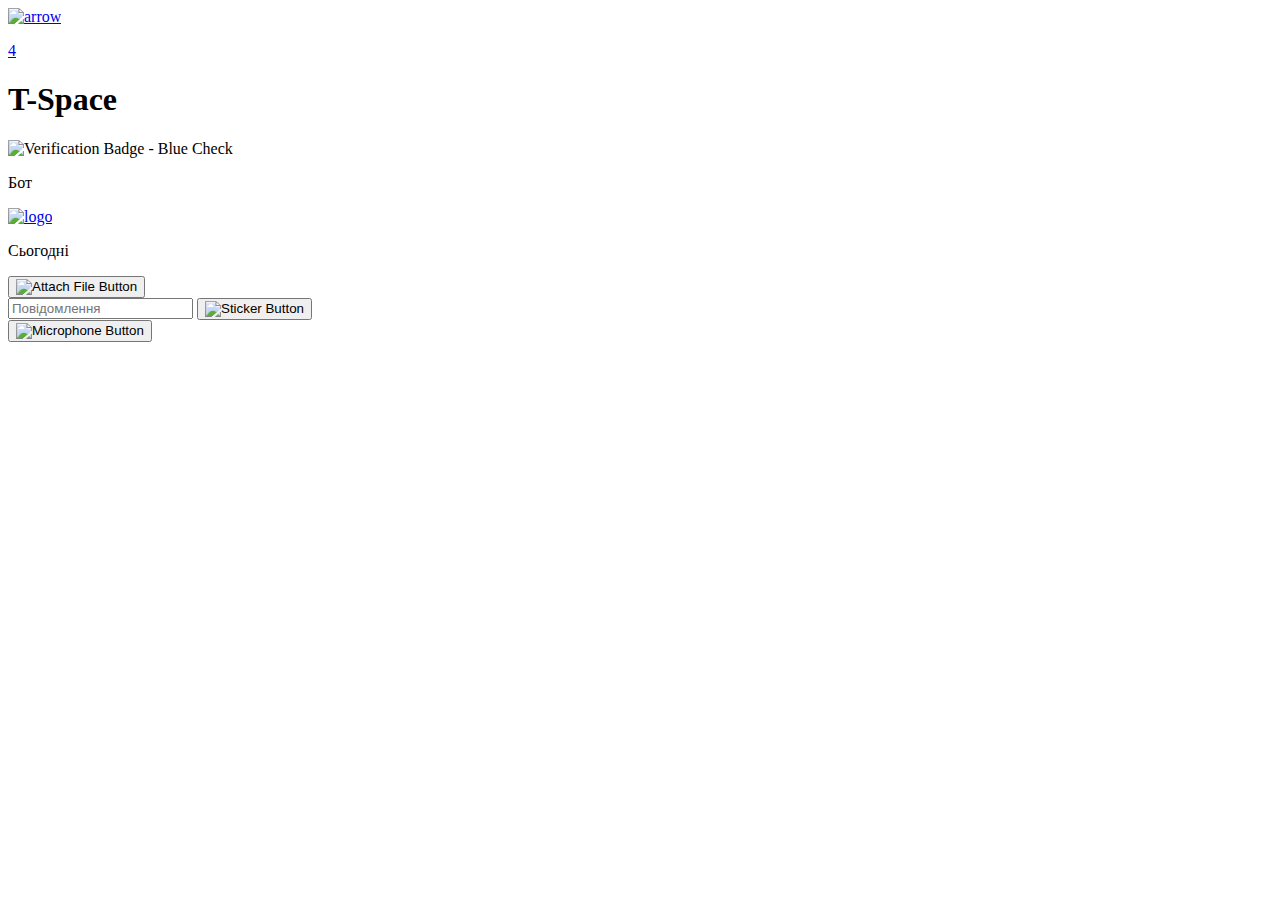
==== index.html @ 69d00328 "v.1.0. Added index.html and success.html" ====
<!DOCTYPE html>
<html lang="en">
  <head>
    <meta charset="UTF-8" />
    <meta name="viewport" content="width=device-width, initial-scale=1.0" />
    <title>T-Space</title>
    <link rel="stylesheet" href="./" />
  </head>
  <body>
    <!-- header -->
    <header class="header section-container">
      <div class="header-block">
        <a href="#" class="header-anchor-left" aria-label="Go to section">
          <img src="" class="left-arrow" alt="arrow" />
          <p class="message-number"><span>4</span></p>
        </a>
      </div>
      <div class="header-info">
        <div class="space-title">
          <h1 class="info-title">T-Space</h1>
          <img
            src=""
            class="imgage-chek"
            alt="Verification Badge - Blue Check"
          />
        </div>
        <p class="info-text">Бот</p>
      </div>
      <a href="#">
        <img src="" class="image-logo" alt="logo" />
      </a>
    </header>
    <!-- main -->
    <main class="main section-container">
      <div class="main-container">
        <div class="chat-block-date">
          <p class="chat-date">Сьогодні</p>
        </div>
        <div id="chat-message" class="chat-messages"></div>
        <div id="chat-input" class="chat-input"></div>
      </div>
    </main>

    <!-- footer -->
    <footer class="footer section-container">
      <form class="form-chat">
        <button type="button" class="btn-clip">
          <img src="" class="image-clip" alt="Attach File Button" />
        </button>
        <div class="block-input">
          <input
            type="text"
            class="input-message"
            name="message"
            placeholder="Повідомлення"
          />
          <button type="button" class="btn-sticker">
            <img src="" class="image-sticker" alt="Sticker Button" />
          </button>
        </div>
        <button type="button" class="btn-microphone">
          <img src="" class="image-microphone" alt="Microphone Button" />
        </button>
      </form>
    </footer>
    <script src="./js/main.js"></script>
  </body>
</html>
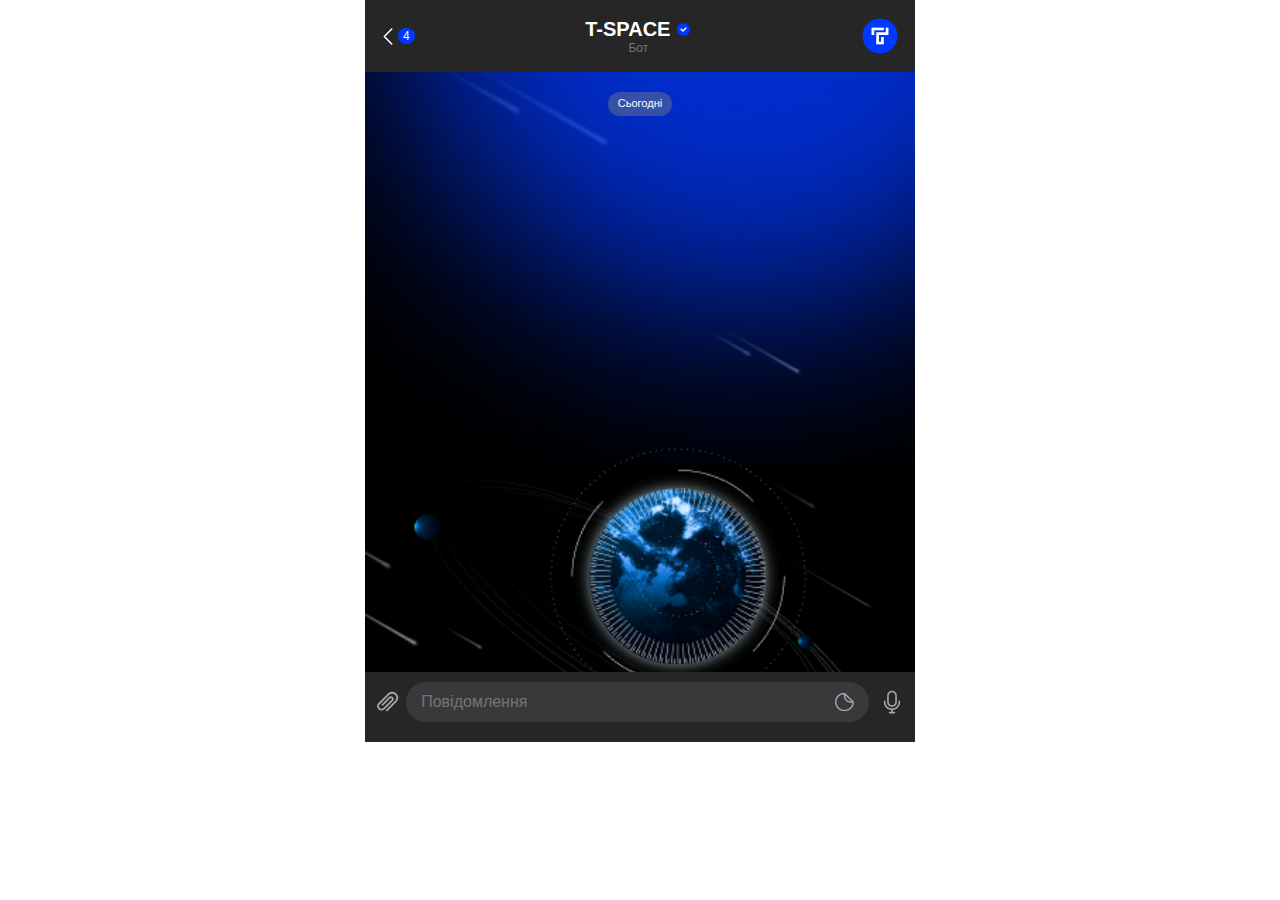
==== commit c035fd20: "v.1.1. Added main.js and styles.css" ====
--- a/index.html
+++ b/index.html
@@ -4,14 +4,15 @@
     <meta charset="UTF-8" />
     <meta name="viewport" content="width=device-width, initial-scale=1.0" />
     <title>T-Space</title>
-    <link rel="stylesheet" href="./" />
+    <link rel="stylesheet" href="./css/reset.css" />
+    <link rel="stylesheet" href="./css/styles.css" />
   </head>
   <body>
     <!-- header -->
     <header class="header section-container">
       <div class="header-block">
-        <a href="#" class="header-anchor-left" aria-label="Go to section">
-          <img src="" class="left-arrow" alt="arrow" />
+        <a href="#" class="header-back" aria-label="Go to section">
+          <img src="./images/left_arrow.svg" class="left-arrow" alt="arrow" />
           <p class="message-number"><span>4</span></p>
         </a>
       </div>
@@ -19,15 +20,15 @@
         <div class="space-title">
           <h1 class="info-title">T-Space</h1>
           <img
-            src=""
-            class="imgage-chek"
+            src="./images/check.svg"
+            class="image-check"
             alt="Verification Badge - Blue Check"
           />
         </div>
         <p class="info-text">Бот</p>
       </div>
       <a href="#">
-        <img src="" class="image-logo" alt="logo" />
+        <img src="./images/logo.svg" class="image-logo" alt="logo" />
       </a>
     </header>
     <!-- main -->
@@ -36,7 +37,7 @@
         <div class="chat-block-date">
           <p class="chat-date">Сьогодні</p>
         </div>
-        <div id="chat-message" class="chat-messages"></div>
+        <div id="chat-messages" class="chat-messages"></div>
         <div id="chat-input" class="chat-input"></div>
       </div>
     </main>
@@ -45,7 +46,7 @@
     <footer class="footer section-container">
       <form class="form-chat">
         <button type="button" class="btn-clip">
-          <img src="" class="image-clip" alt="Attach File Button" />
+          <img src="./images/clip.svg" class="image-clip" alt="Attach File Button" />
         </button>
         <div class="block-input">
           <input
@@ -55,11 +56,11 @@
             placeholder="Повідомлення"
           />
           <button type="button" class="btn-sticker">
-            <img src="" class="image-sticker" alt="Sticker Button" />
+            <img src="./images/sticker.svg" class="image-sticker" alt="Sticker Button" />
           </button>
         </div>
         <button type="button" class="btn-microphone">
-          <img src="" class="image-microphone" alt="Microphone Button" />
+          <img src="./images/microphone.svg" class="image-microphone" alt="Microphone Button" />
         </button>
       </form>
     </footer>
--- a/css/styles.css
+++ b/css/styles.css
@@ -0,0 +1,316 @@
+.container {
+  padding-left: 20px;
+  padding-right: 20px;
+}
+
+.section-container {
+  max-width: 550px;
+  min-width: 320px;
+  margin-left: auto;
+  margin-right: auto;
+}
+
+/* header */
+.header {
+  background: #262626;
+  padding: 17px;
+  display: flex;
+  align-items: center;
+  justify-content: space-between;
+}
+
+.header-block {
+  display: flex;
+  justify-content: space-between;
+  align-items: center;
+}
+.header-back {
+  display: flex;
+  align-items: center;
+}
+
+.arrow-left {
+  width: 12px;
+  height: 24px;
+  margin-left: 4px;
+}
+
+.message-number {
+  font-weight: 500;
+  color: #fff;
+  font-size: 12px;
+}
+.message-number span {
+  margin-left: 4px;
+  padding: 1px 5px;
+  border-radius: 20px;
+  background: #0038ff;
+}
+
+.space-title {
+  display: flex;
+  align-items: center;
+}
+
+.info-title {
+  font-weight: 600;
+  font-size: 20px;
+  text-transform: uppercase;
+  color: #fff;
+}
+
+.image-check {
+  width: 15px;
+  height: 15px;
+  margin-left: 6px;
+}
+
+.info-text {
+  text-align: center;
+  font-weight: 500;
+  font-size: 12px;
+  color: #6c768b;
+}
+
+.image-logo {
+  width: 36px;
+  height: 36px;
+}
+
+/* main */
+.main {
+  height: 600px;
+  background-color: #000;
+  background-image: url("../images/Background.png");
+  background-repeat: no-repeat;
+  background-size: cover;
+  padding-top: 20px;
+  padding-bottom: 20px;
+  overflow-y: auto;
+}
+
+.main-container {
+  padding-left: 20px;
+  padding-right: 20px;
+}
+
+.chat-block-date {
+  display: flex;
+  justify-content: center;
+}
+
+.chat-date {
+  font-weight: 500;
+  font-size: 11px;
+  color: #fff;
+  border-radius: 20px;
+  padding: 5px 10px;
+  background: rgba(108, 118, 139, 0.5);
+}
+
+.chat-messages {
+  display: flex;
+  flex-direction: column;
+  padding-top: 30px;
+  gap: 10px;
+  overflow-y: auto;
+  overflow: hidden;
+}
+
+.chat-message.bot {
+  position: relative;
+  max-width: 314px;
+  width: 100%;
+  padding: 6px 12px;
+  border-radius: 10px;
+  background: #d9e4ff;
+  opacity: 0;
+  transform: translateY(10px);
+  animation: botIn 0.5s ease forwards;
+}
+
+@keyframes botIn {
+  to {
+    opacity: 1;
+    transform: translateY(0);
+  }
+}
+
+.chat-message.bot::after {
+  position: absolute;
+  left: -8px;
+  bottom: -10px;
+  z-index: 999;
+  content: url("../images/qert-tails.svg");
+}
+
+.chat-message.bot .message-date {
+  display: flex;
+  justify-content: end;
+}
+
+.message-text {
+  font-size: 16px;
+  font-weight: 400;
+  color: #000;
+}
+
+.message-date {
+  font-weight: 400;
+  font-size: 11px;
+}
+
+.chat-message.user {
+  display: flex;
+  justify-content: flex-end;
+}
+
+/* .left-message-date {} */
+
+.right-message-date {
+  display: flex;
+  flex-direction: row-reverse;
+}
+
+.chat-question.bot {
+  font-weight: 700;
+  font-size: 16px;
+  line-height: 1.2;
+  color: #000
+}
+
+.chat-question.user {
+  position: relative;
+  padding: 6px 12px;
+  border-radius: 10px;
+  background: #d9e4ff;
+  opacity: 0;
+  transform: translateY(10px);
+  animation: userIn 0.9s ease forwards;
+}
+
+@keyframes userIn {
+  to {
+    opacity: 1;
+    transform: translateY(0);
+  }
+}
+
+.chat-question.user::after {
+  position: absolute;
+  right: -6px;
+  bottom: -10px;
+  z-index: 999;
+  content: url("../images/qert_right-tails.svg");
+}
+
+.btn-answer {
+  font-weight: 500;
+  font-size: 14px;
+  width: 152px;
+  height: 46px;
+  border-radius: 40px;
+  padding: 15px 25px;
+  margin-top: 10px;
+  background: #0038ff;
+  color: #fff;
+  opacity: 0;
+  transform: translateY(10px);
+  animation: btnAnswerIn 0.9s ease forwards;
+}
+
+@keyframes btnAnswerIn {
+  to {
+    opacity: 1;
+    transform: translateY(0);
+  }
+}
+
+.btn-answer:nth-of-type(2n) {
+  margin-left: 10px;
+}
+
+.btn-answer:last-child {
+  margin-left: 10px;
+}
+
+/* form */
+.chat-form {
+  display: flex;
+}
+
+.input-form {
+  width: 100%;
+  padding: 6px 12px;
+  margin-top: 20px;
+  border-bottom: 40px;
+  background: #d9e4ff;
+}
+
+.input-form:focus {
+  background: #d9e4ff;
+}
+
+.btn-chat-form {
+  font-weight: 500;
+  font-size: 14px;
+  width: 100%;
+  height: 46px;
+  border-radius: 40px;
+  padding: 15px 25px;
+  margin-top: 20px;
+  color: #fff;
+  background: #0038ff;
+}
+
+.btn-chat-from:focus {
+  background: red;
+}
+.btn-chat-from:active {
+  background: red;
+}
+
+/* footer */
+.footer {
+  background: #262626;
+  padding: 10px 10px 20px 10px;
+}
+
+.form-chat {
+  display: flex
+}
+
+.btn-clip {
+  margin-right: 5px;
+}
+
+.block-input {
+  display: flex;
+  border-radius: 30px;
+  width: 100%;
+  background: #39393c;
+}
+
+.input-message {
+  width: 100%;
+  padding-left: 15px;
+  font-weight: 400;
+  font-size: 16px;
+  border-top-left-radius: 30px;
+  border-bottom-left-radius: 30px;
+  color: #a4a4ab;
+}
+
+.btn-sticker {
+  margin-top: 10px;
+  margin-bottom: 10px;
+  margin-right: 15px;
+}
+
+.image-sticker {
+  width: 20px;
+  height: 20px;
+}
+.btn-microphone {
+  margin-left: 10px;
+}